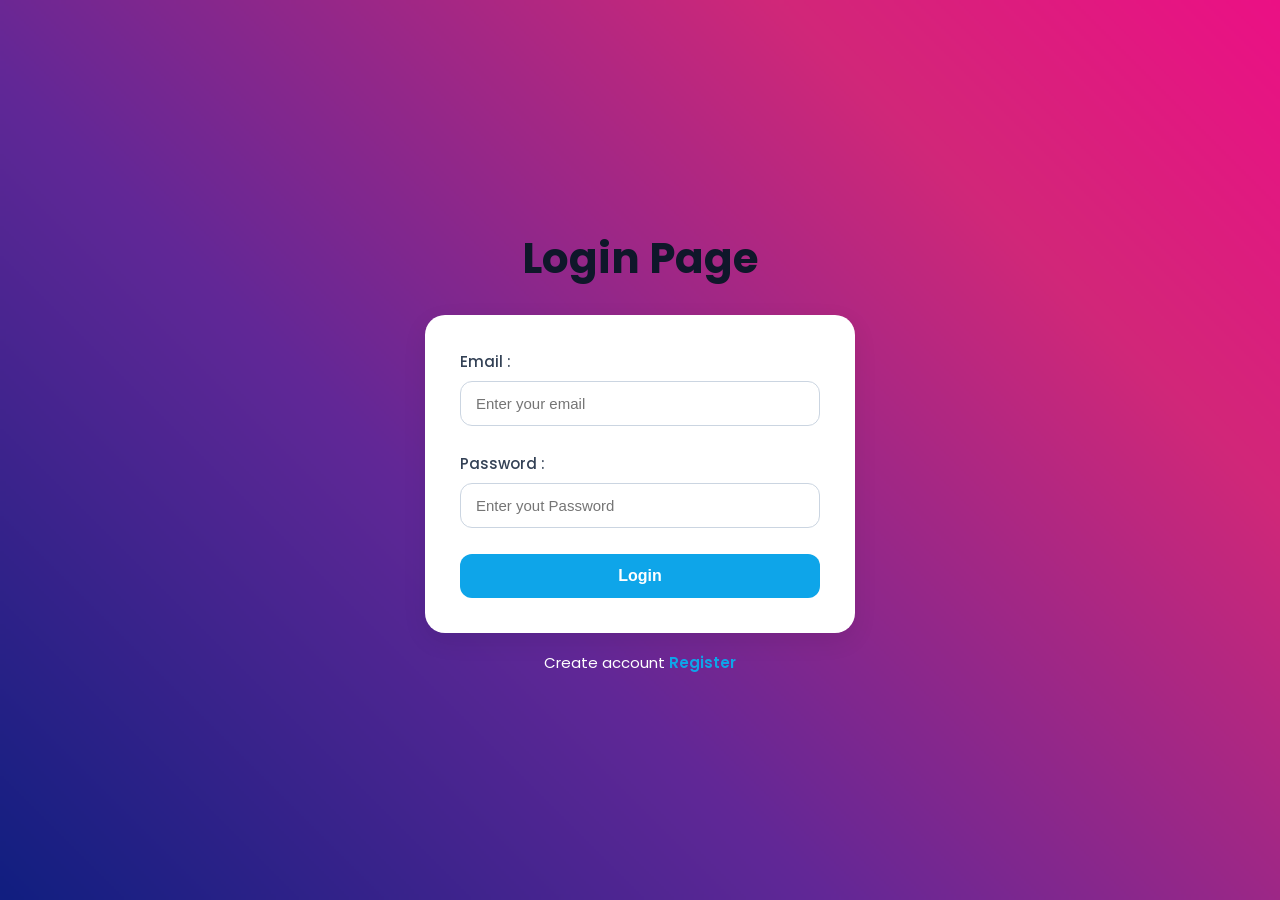
==== login.html @ 93ce7f3b "E commerce application first code" ====
<!DOCTYPE html>
<html lang="en">
<head>
    <meta charset="UTF-8">
    <meta name="viewport" content="width=device-width, initial-scale=1.0">
    <title>Login Page</title>
    <link rel="stylesheet" href="register.css">
</head>
<body>
    <h1>Login Page</h1>
    <form action="">
        <div>
            <label for="">Email :</label> 
            <input type="text" id="email" placeholder="Enter your email">
            <p id="erroremail"></p>
        </div>


      <div>
        <label for="">Password :</label>
        <input type="text" id="password" placeholder="Enter yout Password"> 
        <p id="errorp"></p>  
        </div> 
        <p id="msg"></p>
        <button type="submit" id="btn">Login</button>

    </form>
    <p>Create account <a href="register.html">Register</a></p>
    <script src="login.js"></script>
</body>
</html>
---- register.css ----
@import url('https://fonts.googleapis.com/css2?family=Poppins:wght@300;400;500;600&display=swap');

*{
    margin: 0;
    padding: 0;
    box-sizing: border-box;
}

body{
    font-family: 'Poppins', sans-serif;

        background: url('./images/backgroundimage.png') no-repeat;
        background-size: cover;
        

    min-height: 100vh;

    display: flex;
    flex-direction: column;
    justify-content: center;
    align-items: center;

    padding: 20px;
}

/* Heading */

h1{
    font-size: 42px;
    color: #0f172a;
    margin-bottom: 25px;
}

/* Form */

form{
    width: 100%;
    max-width: 430px;

    background: white;
    

    padding: 35px;

    border-radius: 20px;

    box-shadow: 0 8px 25px rgba(0,0,0,0.08);
}

/* Input Group */

form div{
    display: flex;
    flex-direction: column;
    margin-bottom: 20px;
}

/* Labels */

label{
    margin-bottom: 8px;
    font-size: 15px;
    font-weight: 500;
    color: #334155;
}

/* Inputs */

input{
    padding: 13px 15px;

    border: 1px solid #cbd5e1;

    border-radius: 12px;

    outline: none;

    font-size: 15px;

    transition: 0.3s;
}

input:focus{
    border-color: #38bdf8;

    box-shadow: 0 0 10px rgba(56,189,248,0.3);
}

/* Errors */

#erroru,
#erroremail,
#errorp{
    color: red;
    font-size: 13px;
    margin-top: 6px;
}

/* Message */

#msg{
    text-align: center;
    margin-bottom: 15px;
    font-weight: 500;
}

/* Button */

#btn{
    width: 100%;

    padding: 13px;

    border: none;

    border-radius: 12px;

    background: #0ea5e9;

    color: white;

    font-size: 16px;
    font-weight: 600;

    cursor: pointer;

    transition: 0.3s;
}

#btn:hover{
    background: #0284c7;

    transform: translateY(-2px);
}

/* Bottom Text */

body > p{
    margin-top: 18px;
    font-size: 15px;
    /* color: #475569;
     */
     color:white
}

/* Link */

body > p a{
    text-decoration: none;
    color: #0ea5e9;
    font-weight: 600;
}

body > p a:hover{
    text-decoration: underline;
}

/* Responsive */

@media(max-width:500px){

    h1{
        font-size: 32px;
    }

    form{
        padding: 25px;
    }
}
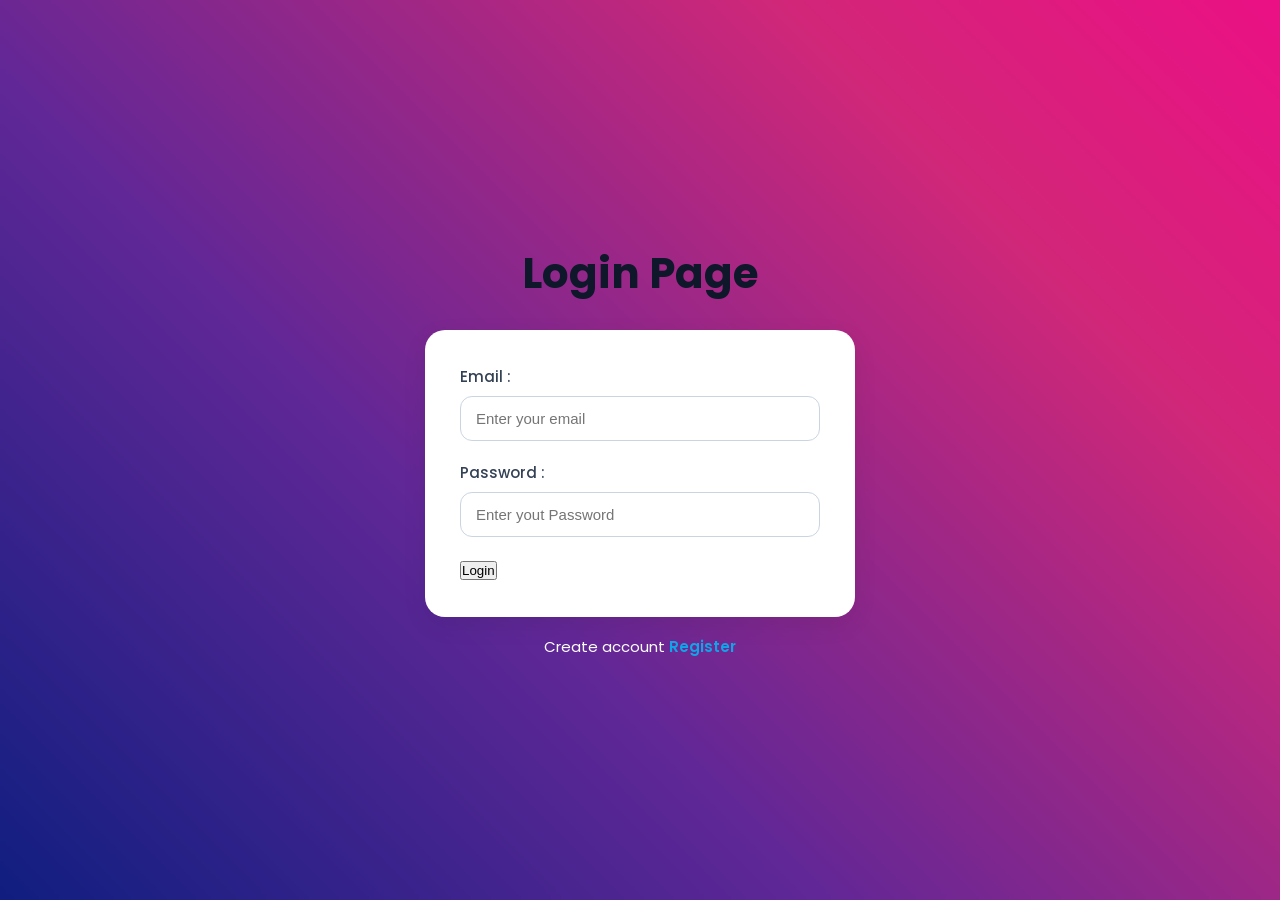
==== commit 16f0abbe: "Update login.html" ====
--- a/login.html
+++ b/login.html
@@ -12,20 +12,18 @@
         <div>
             <label for="">Email :</label> 
             <input type="text" id="email" placeholder="Enter your email">
-            <p id="erroremail"></p>
         </div>
 
 
       <div>
         <label for="">Password :</label>
         <input type="text" id="password" placeholder="Enter yout Password"> 
-        <p id="errorp"></p>  
         </div> 
         <p id="msg"></p>
-        <button type="submit" id="btn">Login</button>
+        <button type="button" id="login">Login</button>
 
     </form>
     <p>Create account <a href="register.html">Register</a></p>
     <script src="login.js"></script>
 </body>
-</html>+</html>
